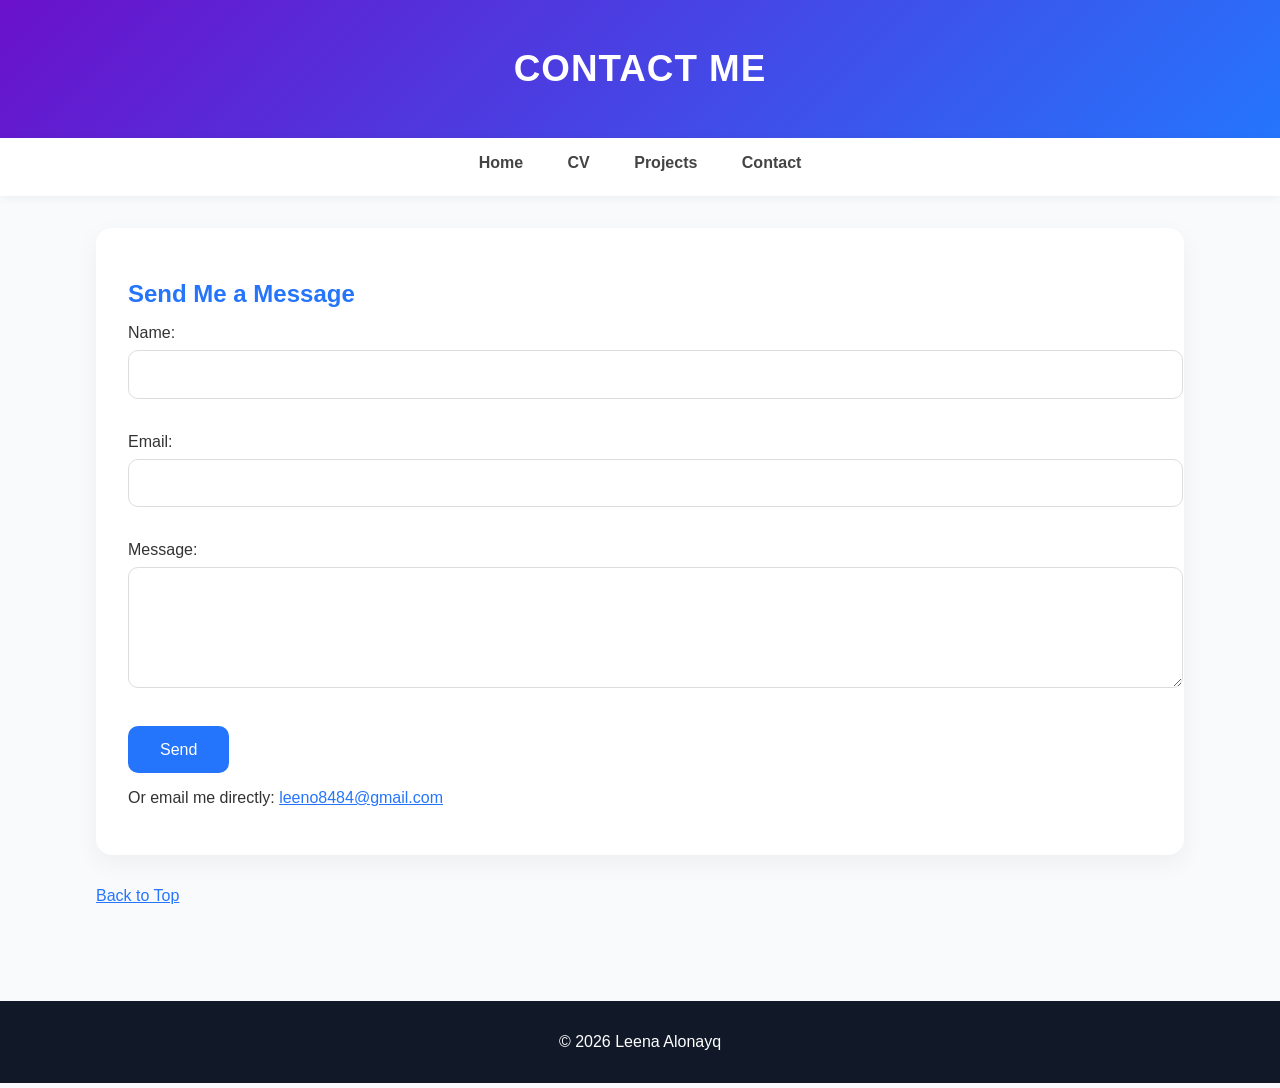
==== contact.html @ 4b5c06c7 "Refactor contact form structure and add classes" ====
<!DOCTYPE html>
<html lang="en">
<head>
    <meta charset="UTF-8">
    <title>Contact | Leena's Website</title>
    <link rel="stylesheet" href="styles.css">
</head>

<body id="top">

<header id="main-header">
    <h1>Contact Me</h1>
</header>

<nav id="main-nav" role="navigation">
    <ul>
        <li><a href="index.html">Home</a></li>
        <li><a href="cv.html">CV</a></li>
        <li><a href="projects.html">Projects</a></li>
        <li><a href="contact.html">Contact</a></li>
    </ul>
</nav>

<main>

<section class="highlight-box">
    <h2>Send Me a Message</h2>

    <form action="thankyou.html" method="post">
        <label for="name">Name:</label><br>
        <input type="text" id="name" name="name" required><br><br>

        <label for="email">Email:</label><br>
        <input type="email" id="email" name="email" required><br><br>

        <label for="message">Message:</label><br>
        <textarea id="message" name="message" rows="5" cols="40" required></textarea><br><br>

        <input type="submit" value="Send">
    </form>

    <p>
        Or email me directly:
        <a href="mailto:leeno8484@gmail.com">leeno8484@gmail.com</a>
    </p>
</section>

<p><a href="#top">Back to Top</a></p>
</main>

<footer>
    <p>&copy; 2026 Leena Alonayq</p>
</footer>

</body>
</html>
---- styles.css ----
body {
    font-family: 'Segoe UI', Tahoma, sans-serif;
    margin: 0;
    padding: 0;
    background-color: #f9fafc;
    color: #333;
}


header {
    background: linear-gradient(135deg, #6a11cb, #2575fc);
    color: white;
    text-align: center;
    padding: 3rem 1rem;
}

h1 {
    margin: 0;
    font-size: 2.3rem;
    text-transform: uppercase;
    letter-spacing: 1px;
}

header h2 {
    margin-top: 1rem;
    font-weight: 400;
    color: rgba(255,255,255,0.9);
}

/* =========================
   NAVIGATION
========================= */
nav {
    background: white;
    box-shadow: 0 2px 10px rgba(0,0,0,0.05);
    padding: 1rem;
    position: sticky;
    top: 0;
}

nav ul {
    list-style: none;
    text-align: center;
    padding: 0;
    margin: 0;
}

nav li {
    display: inline-block;
    margin: 0 20px;
}

nav a {
    text-decoration: none;
    color: #444;
    font-weight: 600;
    transition: 0.3s;
}

nav a:hover {
    color: #2575fc;
}


main {
    width: 85%;
    margin: auto;
    padding: 2rem 0;
}

/* =========================
   CARDS / SECTIONS
========================= */
section, article {
    background: white;
    border-radius: 16px;
    padding: 2rem;
    margin-bottom: 2rem;
    box-shadow: 0 8px 25px rgba(0,0,0,0.05);
}

h2 {
    color: #2575fc;
    margin-bottom: 1rem;
}


#intro {
    font-style: italic;
    font-size: 1.1rem;
    color: #555;
}


ul, ol {
    padding-left: 1.5rem;
}

ul li, ol li {
    margin-bottom: 0.5rem;
}


.highlight {
    color: #2575fc;
    font-weight: bold;
}


a {
    color: #2575fc;
}

a:hover {
    text-decoration: underline;
}


img {
    max-width: 100%;
    border-radius: 12px;
    margin-top: 1rem;
}

figure {
    text-align: center;
}

figcaption {
    margin-top: 0.5rem;
    color: #666;
    font-style: italic;
}


input[type="text"],
input[type="email"],
textarea {
    width: 100%;
    padding: 0.9rem;
    border: 1px solid #ddd;
    border-radius: 10px;
    margin-top: 0.5rem;
    margin-bottom: 1rem;
    font-size: 1rem;
}

input[type="submit"] {
    background: #2575fc;
    color: white;
    border: none;
    padding: 0.9rem 2rem;
    border-radius: 10px;
    cursor: pointer;
    font-size: 1rem;
    transition: 0.3s;
}

input[type="submit"]:hover {
    background: #1a5ed8;
}


footer {
    text-align: center;
    background: #111827;
    color: white;
    padding: 1rem;
    margin-top: 3rem;
}


#thankyou-message {
    text-align: center;
    font-size: 1.2rem;
}


@media (max-width: 768px) {
    nav li {
        display: block;
        margin: 10px 0;
    }

    main {
        width: 92%;
    }

    h1 {
        font-size: 1.8rem;
    }
}
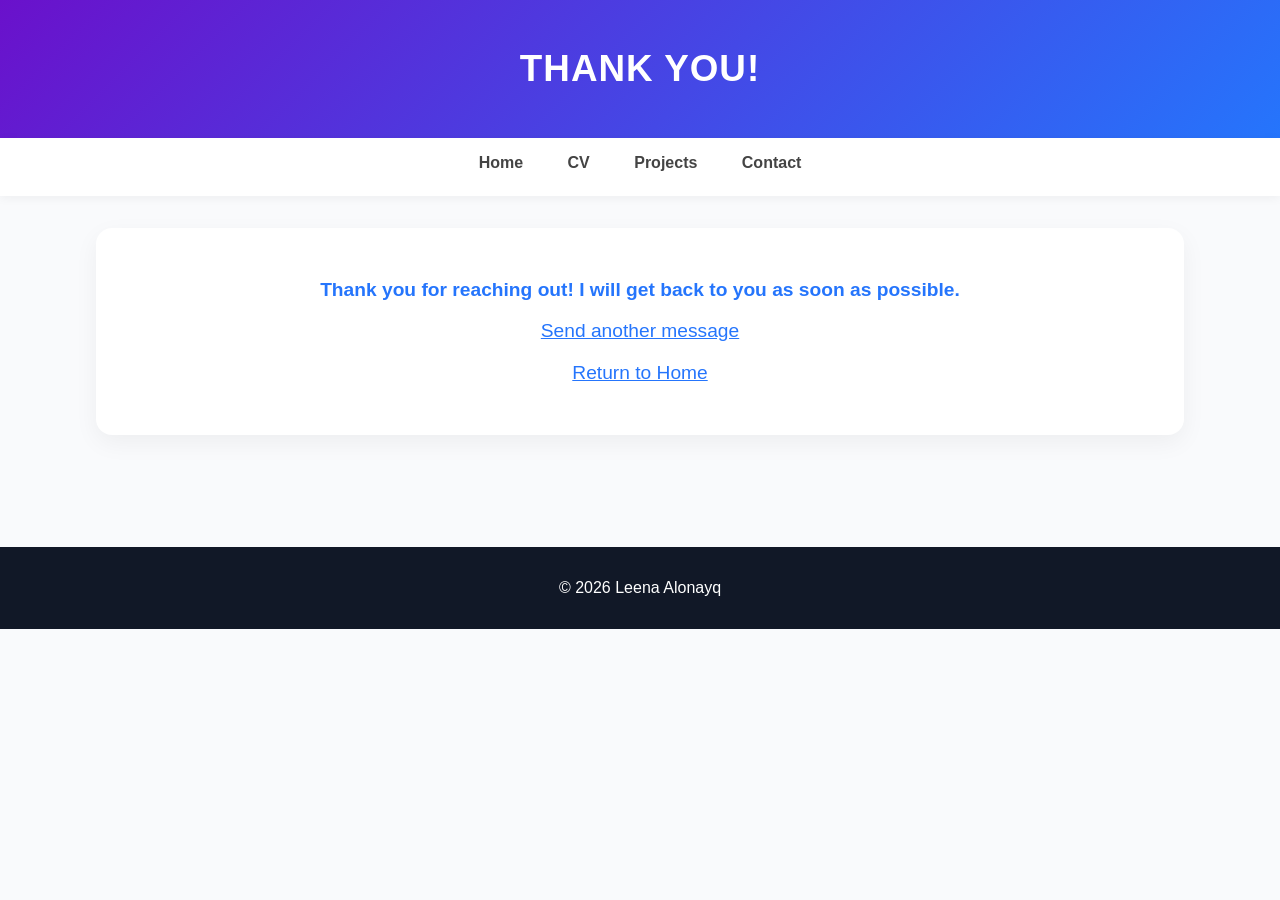
==== commit bdc22aa7: "Change contact page to thank you message Updated the contact page to display a thank you message ins" ====
--- a/contact.html
+++ b/contact.html
@@ -2,14 +2,14 @@
 <html lang="en">
 <head>
     <meta charset="UTF-8">
-    <title>Contact | Leena's Website</title>
+    <title>Thank You | Leena's Website</title>
     <link rel="stylesheet" href="styles.css">
 </head>
 
 <body id="top">
 
 <header id="main-header">
-    <h1>Contact Me</h1>
+    <h1>Thank You!</h1>
 </header>
 
 <nav id="main-nav" role="navigation">
@@ -22,30 +22,11 @@
 </nav>
 
 <main>
-
-<section class="highlight-box">
-    <h2>Send Me a Message</h2>
-
-    <form action="thankyou.html" method="post">
-        <label for="name">Name:</label><br>
-        <input type="text" id="name" name="name" required><br><br>
-
-        <label for="email">Email:</label><br>
-        <input type="email" id="email" name="email" required><br><br>
-
-        <label for="message">Message:</label><br>
-        <textarea id="message" name="message" rows="5" cols="40" required></textarea><br><br>
-
-        <input type="submit" value="Send">
-    </form>
-
-    <p>
-        Or email me directly:
-        <a href="mailto:leeno8484@gmail.com">leeno8484@gmail.com</a>
-    </p>
+<section id="thankyou-message">
+    <p class="highlight">Thank you for reaching out! I will get back to you as soon as possible.</p>
+    <p><a href="contact.html">Send another message</a></p>
+    <p><a href="index.html">Return to Home</a></p>
 </section>
-
-<p><a href="#top">Back to Top</a></p>
 </main>
 
 <footer>
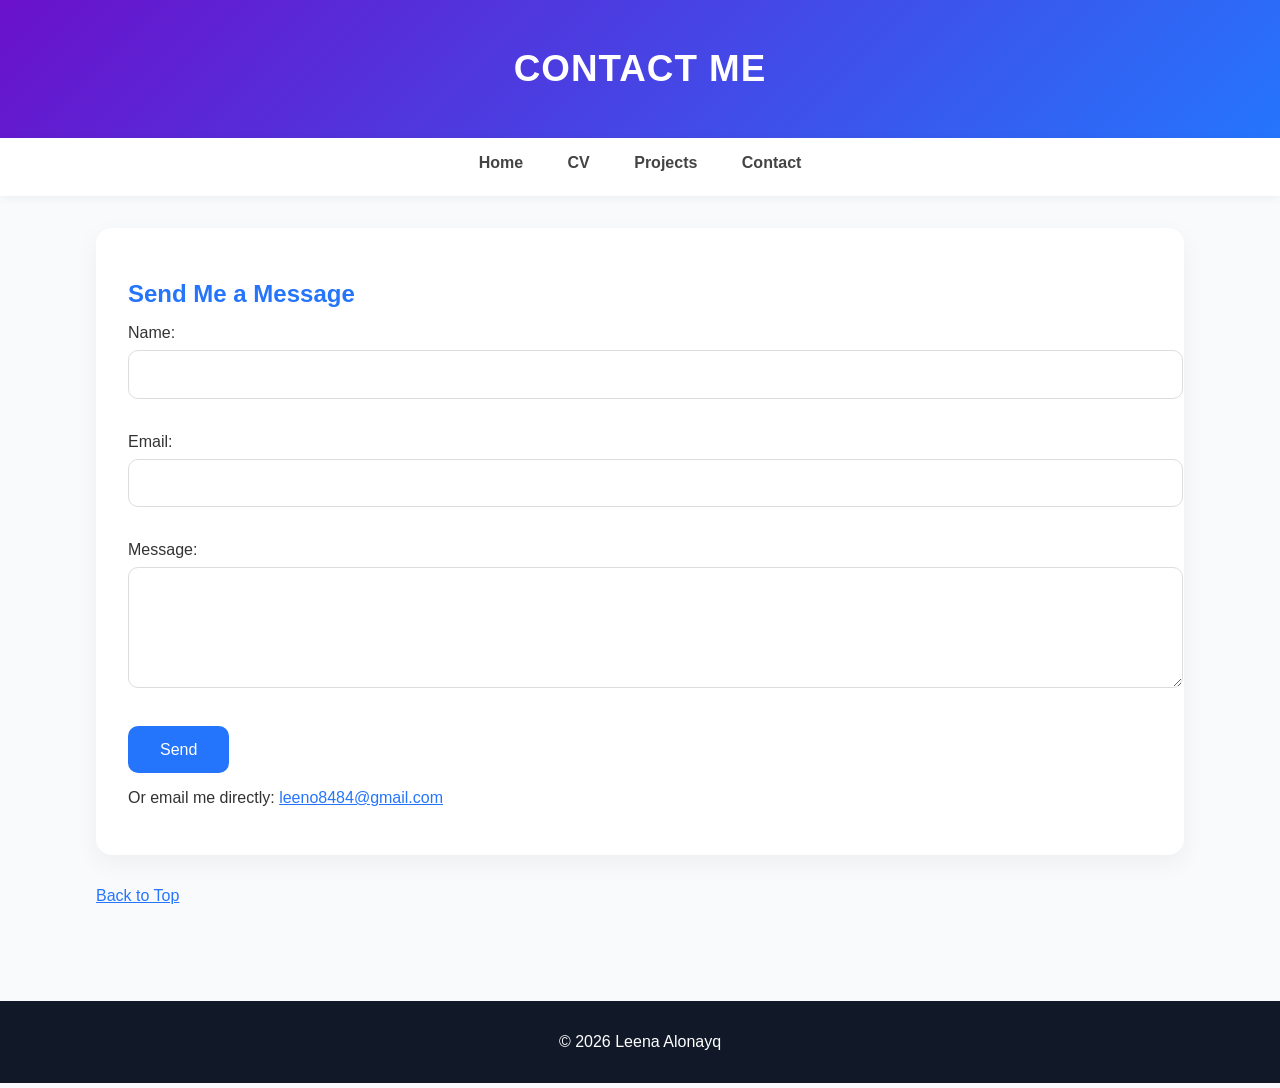
==== commit 397facab: "Update contact page layout and form" ====
--- a/contact.html
+++ b/contact.html
@@ -2,14 +2,14 @@
 <html lang="en">
 <head>
     <meta charset="UTF-8">
-    <title>Thank You | Leena's Website</title>
+    <title>Contact | Leena's Website</title>
     <link rel="stylesheet" href="styles.css">
 </head>
 
 <body id="top">
 
 <header id="main-header">
-    <h1>Thank You!</h1>
+    <h1>Contact Me</h1>
 </header>
 
 <nav id="main-nav" role="navigation">
@@ -22,11 +22,30 @@
 </nav>
 
 <main>
-<section id="thankyou-message">
-    <p class="highlight">Thank you for reaching out! I will get back to you as soon as possible.</p>
-    <p><a href="contact.html">Send another message</a></p>
-    <p><a href="index.html">Return to Home</a></p>
+
+<section class="highlight-box">
+    <h2>Send Me a Message</h2>
+
+    <form action="thankyou.html" method="post">
+        <label for="name">Name:</label><br>
+        <input type="text" id="name" name="name" required><br><br>
+
+        <label for="email">Email:</label><br>
+        <input type="email" id="email" name="email" required><br><br>
+
+        <label for="message">Message:</label><br>
+        <textarea id="message" name="message" rows="5" cols="40" required></textarea><br><br>
+
+        <input type="submit" value="Send">
+    </form>
+
+    <p>
+        Or email me directly:
+        <a href="mailto:leeno8484@gmail.com">leeno8484@gmail.com</a>
+    </p>
 </section>
+
+<p><a href="#top">Back to Top</a></p>
 </main>
 
 <footer>
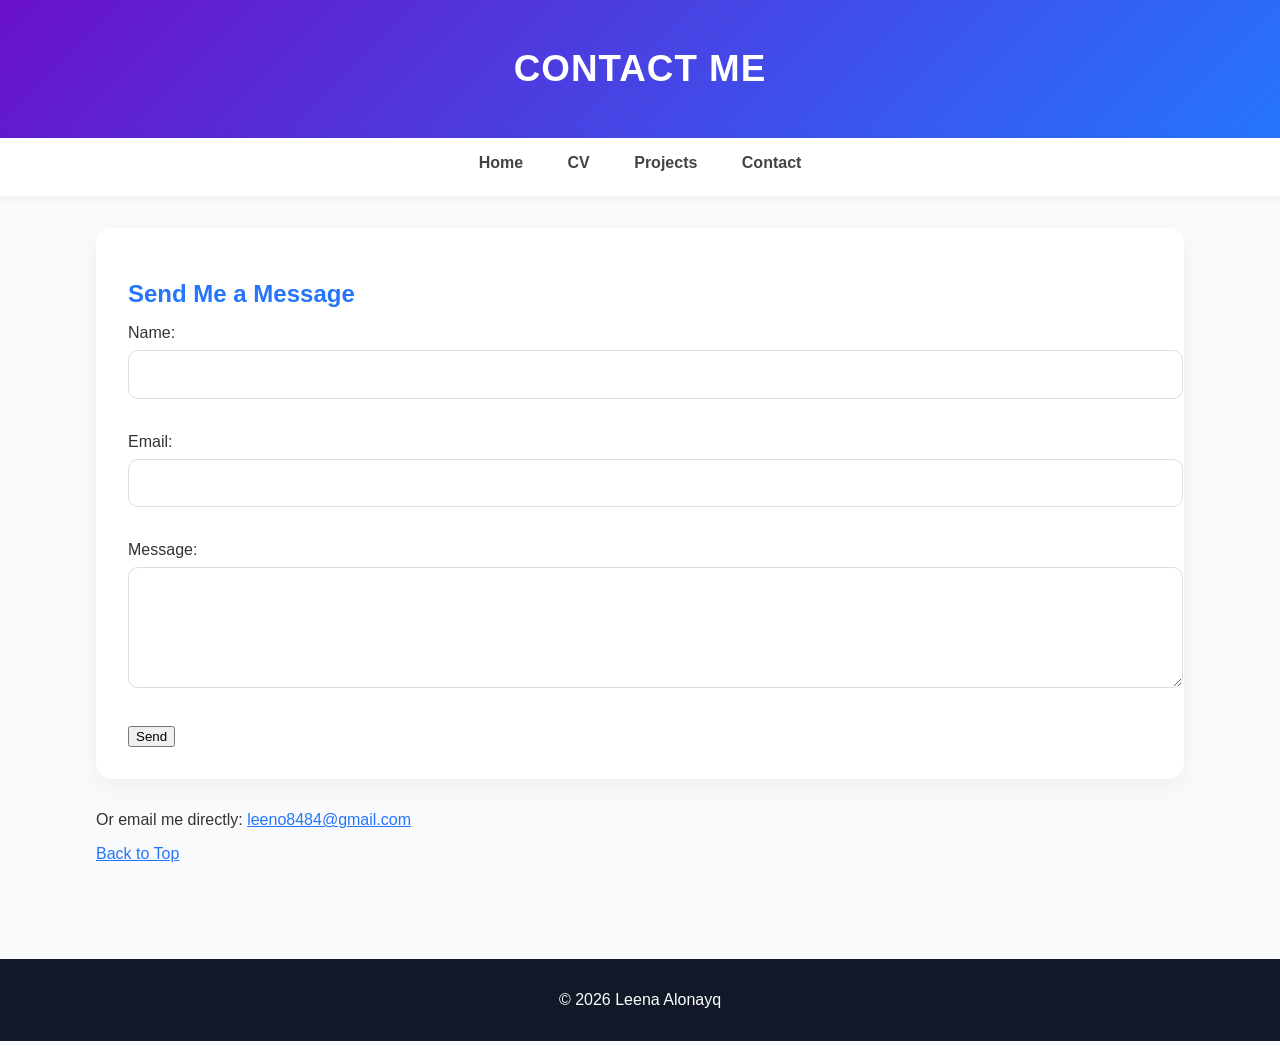
==== commit 727a3bed: "Change form submission to button link Updated the contact form to use a button link instead of a sub" ====
--- a/contact.html
+++ b/contact.html
@@ -26,18 +26,19 @@
 <section class="highlight-box">
     <h2>Send Me a Message</h2>
 
-    <form action="thankyou.html" method="post">
-        <label for="name">Name:</label><br>
-        <input type="text" id="name" name="name" required><br><br>
+    <label for="name">Name:</label><br>
+    <input type="text" id="name" name="name" required><br><br>
 
-        <label for="email">Email:</label><br>
-        <input type="email" id="email" name="email" required><br><br>
+    <label for="email">Email:</label><br>
+    <input type="email" id="email" name="email" required><br><br>
 
-        <label for="message">Message:</label><br>
-        <textarea id="message" name="message" rows="5" cols="40" required></textarea><br><br>
+    <label for="message">Message:</label><br>
+    <textarea id="message" name="message" rows="5" cols="40" required></textarea><br><br>
 
-        <input type="submit" value="Send">
-    </form>
+    <a href="thankyou.html">
+        <input type="button" value="Send">
+    </a>
+</section>
 
     <p>
         Or email me directly:
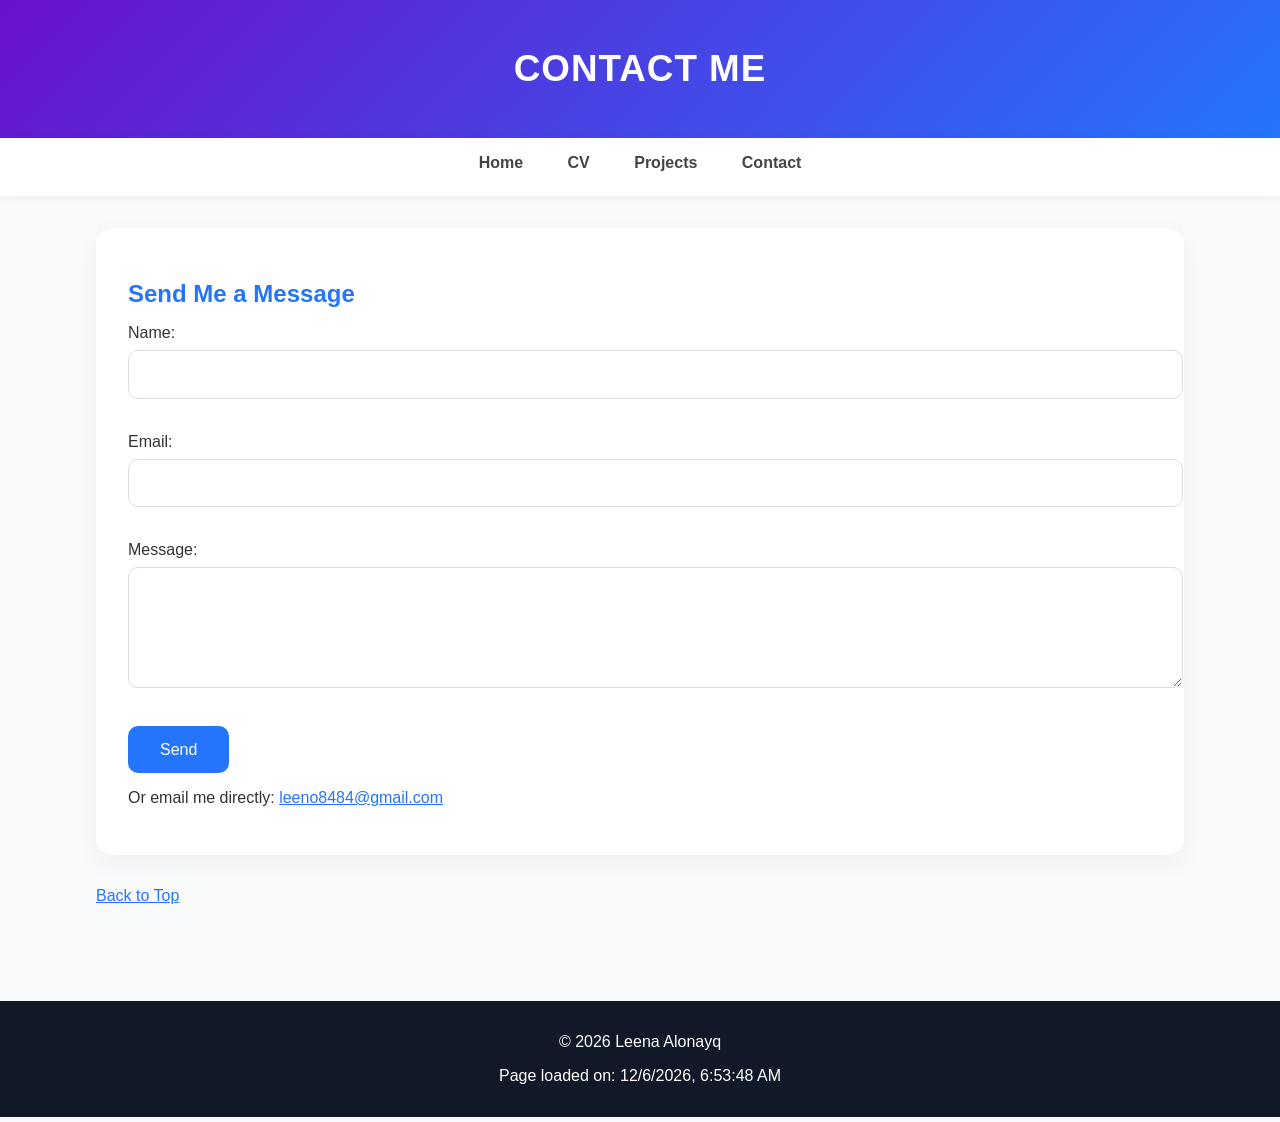
==== commit f98f9a02: "Add files via upload" ====
--- a/contact.html
+++ b/contact.html
@@ -26,19 +26,18 @@
 <section class="highlight-box">
     <h2>Send Me a Message</h2>
 
-    <label for="name">Name:</label><br>
-    <input type="text" id="name" name="name" required><br><br>
+    <form action="thankyou.html" method="get" onsubmit="return validateContactForm()">
+        <label for="name">Name:</label><br>
+        <input type="text" id="name" name="name" required><br><br>
 
-    <label for="email">Email:</label><br>
-    <input type="email" id="email" name="email" required><br><br>
+        <label for="email">Email:</label><br>
+        <input type="email" id="email" name="email" required><br><br>
 
-    <label for="message">Message:</label><br>
-    <textarea id="message" name="message" rows="5" cols="40" required></textarea><br><br>
+        <label for="message">Message:</label><br>
+        <textarea id="message" name="message" rows="5" cols="40" required></textarea><br><br>
 
-    <a href="thankyou.html">
-        <input type="button" value="Send">
-    </a>
-</section>
+        <input type="submit" value="Send">
+    </form>
 
     <p>
         Or email me directly:
@@ -52,6 +51,6 @@
 <footer>
     <p>&copy; 2026 Leena Alonayq</p>
 </footer>
-
+<script src="scripts.js"></script>
 </body>
 </html>
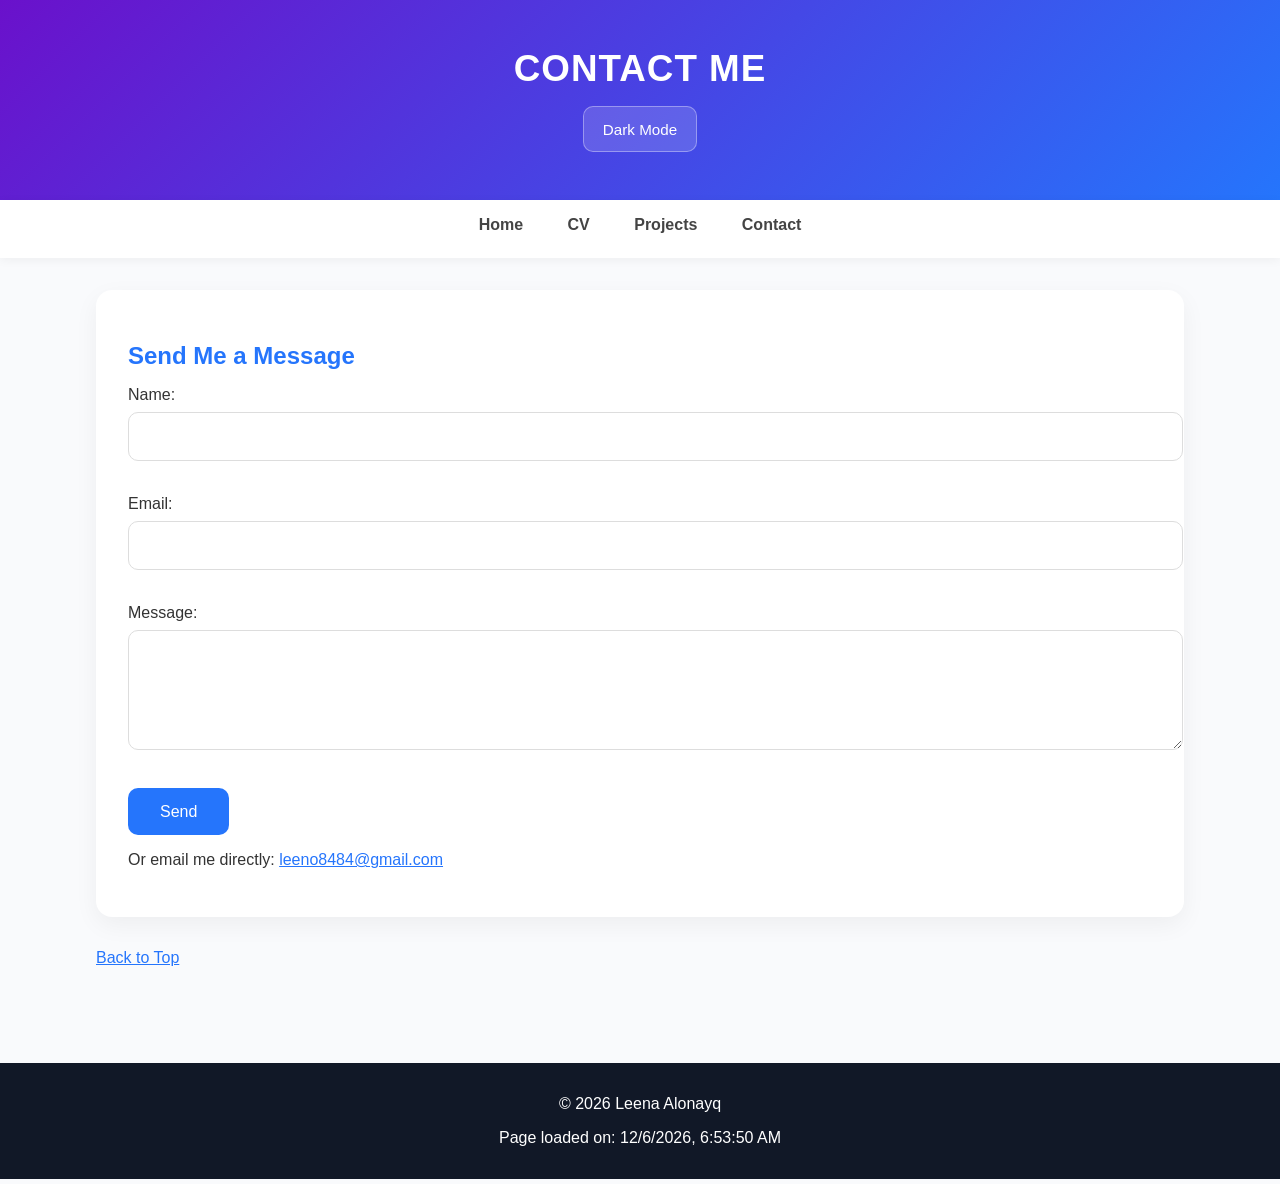
==== commit 654cff06: "Add files via upload" ====
--- a/contact.html
+++ b/contact.html
@@ -10,6 +10,7 @@
 
 <header id="main-header">
     <h1>Contact Me</h1>
+    <button id="dark-mode-button" type="button">Dark Mode</button>
 </header>
 
 <nav id="main-nav" role="navigation">
--- a/styles.css
+++ b/styles.css
@@ -133,6 +133,20 @@
     font-style: italic;
 }
 
+blockquote {
+    background: #eef2ff;
+    border-left: 6px solid #2575fc;
+    border-radius: 12px;
+    margin: 1.5rem 0;
+    padding: 1.2rem 1.4rem;
+    color: #1f2937;
+}
+
+body.dark-mode blockquote {
+    background: #1f2937;
+    border-color: #60a5fa;
+    color: #e5e7eb;
+}
 
 input[type="text"],
 input[type="email"],
@@ -191,3 +205,69 @@
         font-size: 1.8rem;
     }
 }
+
+#dark-mode-button {
+    background: rgba(255, 255, 255, 0.15);
+    color: white;
+    border: 1px solid rgba(255, 255, 255, 0.35);
+    border-radius: 10px;
+    padding: 0.85rem 1.2rem;
+    cursor: pointer;
+    margin-top: 1rem;
+    font-size: 0.95rem;
+    transition: background 0.2s ease, color 0.2s ease, border-color 0.2s ease;
+}
+
+#dark-mode-button:hover {
+    background: rgba(255, 255, 255, 0.25);
+}
+
+body.dark-mode {
+    background-color: #0e1118;
+    color: #e5e7eb;
+}
+
+body.dark-mode header {
+    background: linear-gradient(135deg, #2d2d4f, #163a66);
+}
+
+body.dark-mode nav {
+    background: #111827;
+    box-shadow: 0 2px 10px rgba(0, 0, 0, 0.5);
+}
+
+body.dark-mode nav a {
+    color: #cbd5e1;
+}
+
+body.dark-mode nav a:hover {
+    color: #93c5fd;
+}
+
+body.dark-mode section,
+body.dark-mode article {
+    background: #111827;
+    box-shadow: 0 8px 25px rgba(0, 0, 0, 0.45);
+}
+
+body.dark-mode footer {
+    background: #0b1220;
+    color: #cbd5e1;
+}
+
+body.dark-mode input[type="text"],
+body.dark-mode input[type="email"],
+body.dark-mode textarea {
+    background: #111827;
+    border-color: #374151;
+    color: #e5e7eb;
+}
+
+body.dark-mode input[type="submit"] {
+    background: #2563eb;
+}
+
+body.dark-mode a,
+body.dark-mode figure figcaption {
+    color: #93c5fd;
+}
